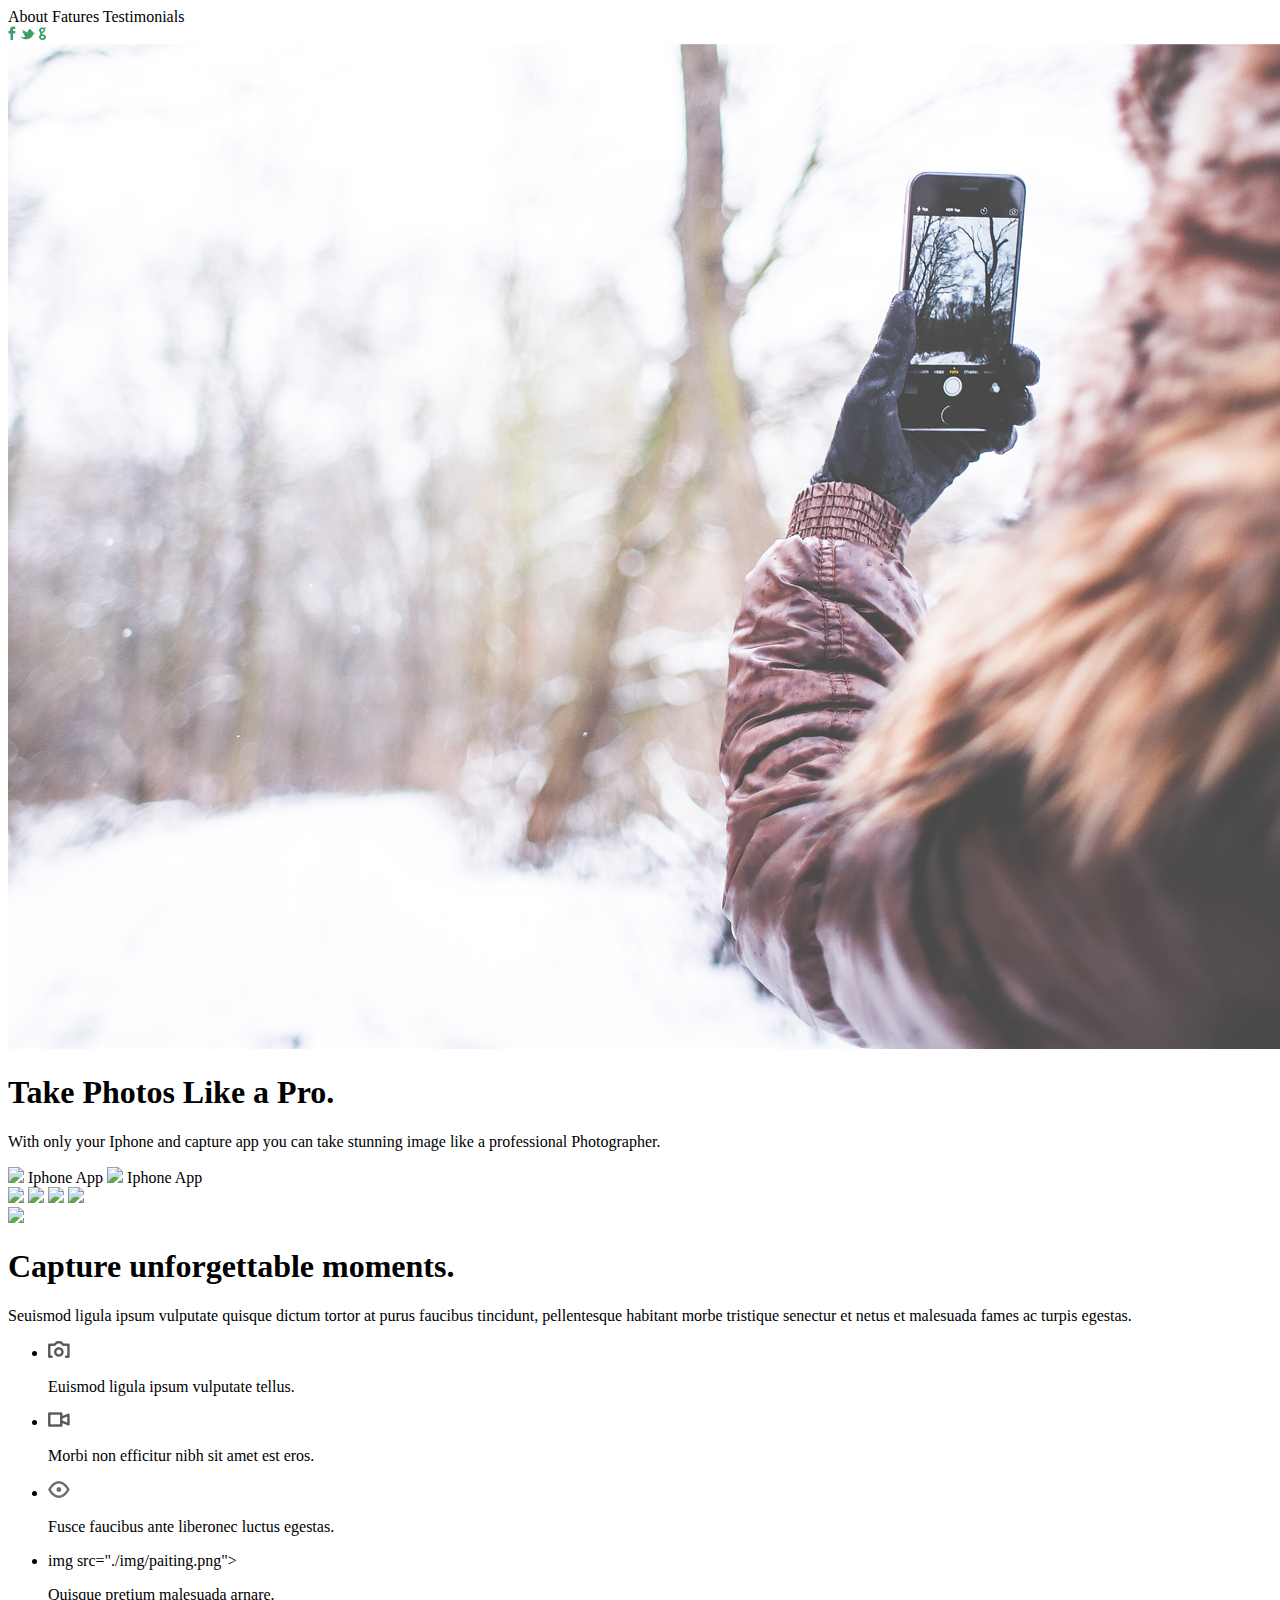
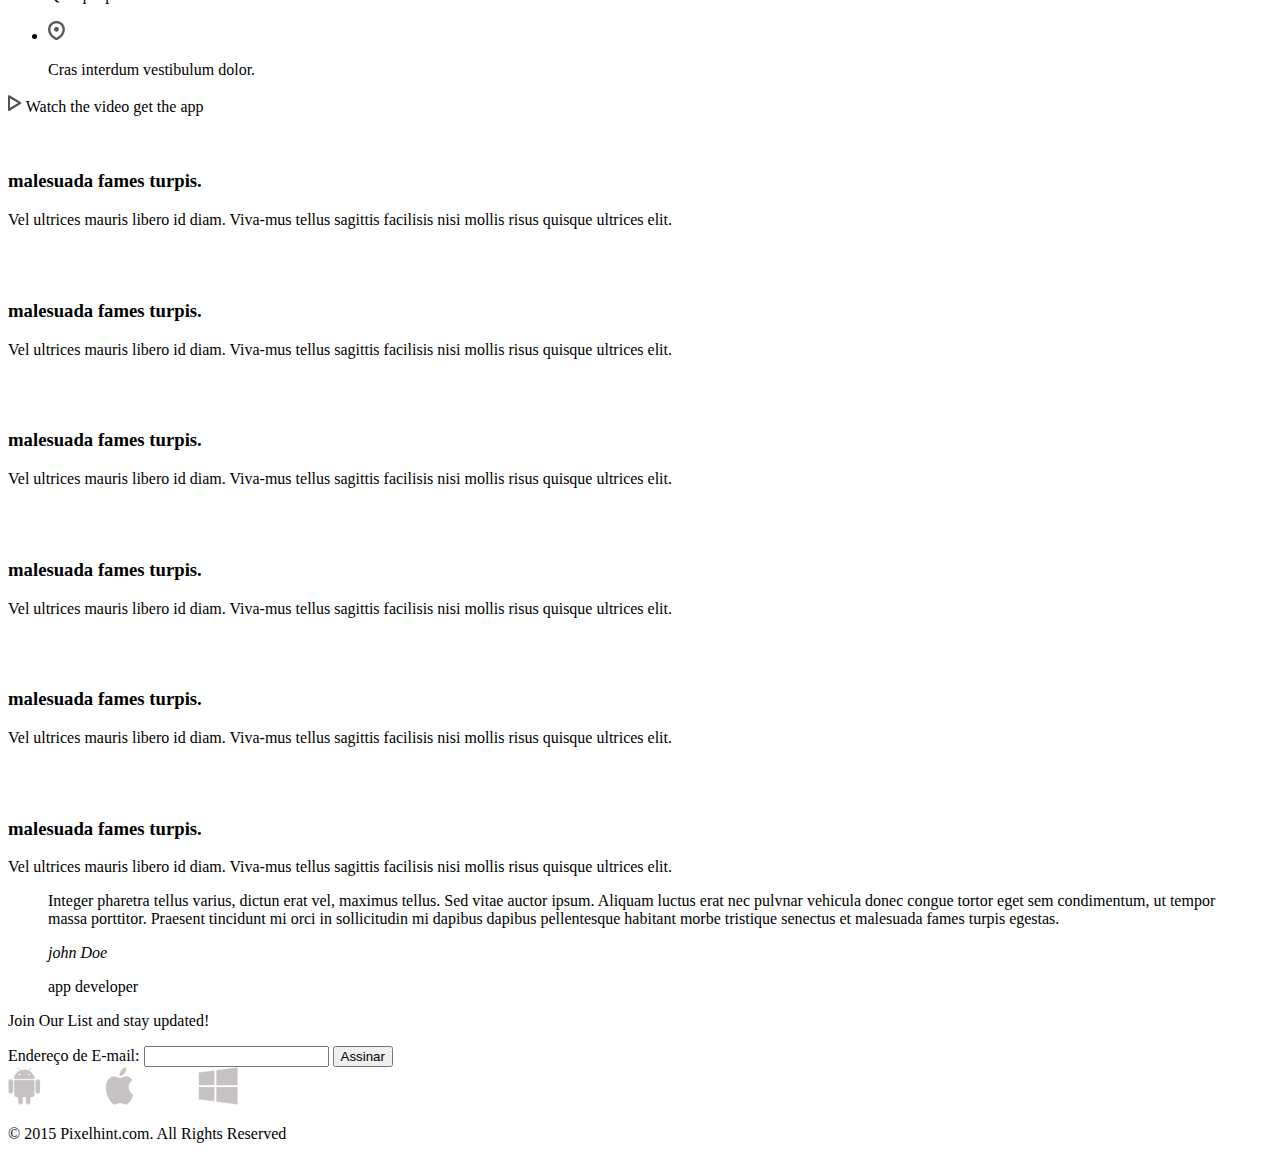
==== index2.html @ 19ff6339 "Refatorando projeto" ====
<!DOCTYPE html>
<html lang="pt-br">

<head>
  <meta charset="UTF-8">
  <meta name="viewport" content="width=device-width, initial-scale=1.0">
  <title>Take Photos Like a Pro</title>
</head>

<body>
  <header id="header">
    <div class="alignment">

      <nav>
        <a>About</a>
        <a>Fatures</a>
        <a>Testimonials</a>
      </nav>

      <div class="social-nav">
        <a><img src="./img/facebook.png"></a>
        <a><img src="./img/twitter.png"></a>
        <a><img src="./img/google.png"></a>
      </div>

    </div>
  </header>

  <main>

    <div class="home-banner">
      <a>
        <img src="./img/banner.png">
      </a>

      <div class="alignment">

        <div>
          <h1>Take Photos Like a Pro.</h1>
          <p>With only your Iphone and capture app you can take stunning image like a professional Photographer.</p>
          <div class="cta-banner">
            <a>
              <img src="./img/icon.png">
              Iphone App
            </a>

            <a>
              <img src="./img/icon.png">
              Iphone App
            </a>
          </div>
        </div>

      </div>
    </div>

    <section class="brands">
      <img src="./img/icon.png">
      <img src="./img/icon.png">
      <img src="./img/icon.png">
      <img src="./img/icon.png">
    </section>

    <section class="vantages">
      <img src="./img/icon.png">

      <div>
        <h1>Capture unforgettable moments.</h1>
        <p>Seuismod ligula ipsum vulputate quisque dictum tortor at purus faucibus tincidunt, pellentesque habitant
          morbe tristique senectur et netus et malesuada fames ac turpis egestas.</p>

        <ul>
          <li>
            <img src="./img/camera.png">
            <p>Euismod ligula ipsum vulputate tellus.</p>
          </li>
          <li>
            <img src="./img/videoCamera.png">
            <p>Morbi non efficitur nibh sit amet est eros.</p>
          </li>
          <li>
            <img src="./img/eyeBall.png">
            <p>Fusce faucibus ante liberonec luctus egestas.</p>
          </li>
          <li>
            img src="./img/paiting.png">
            <p>Quisque pretium malesuada arnare.</p>
          </li>
          <li>
            <img src="./img/location.png">
            <p>Cras interdum vestibulum dolor.</p>
          </li>
        </ul>

        <div class="cta-watch">
          <a><img src="./img/play.png"> Watch the video</a>
          <a>get the app</a>
        </div>
      </div>

      </div>
    </section>

    <section class="div-services">
      <div class="services-box">
        <img src="./img/people.png">
        <h3>malesuada fames turpis.</h3>
        <p>Vel ultrices mauris libero id diam. Viva-mus tellus sagittis facilisis nisi mollis risus quisque ultrices
          elit.</p>
      </div>

      <div class="services-box">
        <img src="./img/imgIcon.png">
        <h3>malesuada fames turpis.</h3>
        <p>Vel ultrices mauris libero id diam. Viva-mus tellus sagittis facilisis nisi mollis risus quisque ultrices
          elit.</p>
      </div>

      <div class="services-box">
        <img src="./img/boxIcon.png">
        <h3>malesuada fames turpis.</h3>
        <p>Vel ultrices mauris libero id diam. Viva-mus tellus sagittis facilisis nisi mollis risus quisque ultrices
          elit.</p>
      </div>

      <div class="services-box">
        <img src="./img/conversationIcon.png">
        <h3>malesuada fames turpis.</h3>
        <p>Vel ultrices mauris libero id diam. Viva-mus tellus sagittis facilisis nisi mollis risus quisque ultrices
          elit.</p>
      </div>

      <div class="services-box">
        <img src="./img/configureIcon.png">
        <h3>malesuada fames turpis.</h3>
        <p>Vel ultrices mauris libero id diam. Viva-mus tellus sagittis facilisis nisi mollis risus quisque ultrices
          elit.</p>
      </div>

      <div class="services-box">
        <img src="./img/printerIcon.png">
        <h3>malesuada fames turpis.</h3>
        <p>Vel ultrices mauris libero id diam. Viva-mus tellus sagittis facilisis nisi mollis risus quisque ultrices
          elit.</p>
      </div>
    </section>

    <blockquote class="quote">
      <p>
        Integer pharetra tellus varius, dictun erat vel, maximus tellus. Sed vitae auctor ipsum. Aliquam luctus erat nec
        pulvnar
        vehicula donec congue tortor eget sem condimentum, ut tempor massa porttitor. Praesent tincidunt mi orci in
        sollicitudin mi dapibus dapibus pellentesque habitant morbe tristique senectus et malesuada fames turpis
        egestas.
      </p>
      <cite>john Doe</cite>
      <p>app developer</p>
    </blockquote>

    <div class="div-mail">
      <p>Join Our List and stay updated!</p>

      <form action="seu_script_de_processamento.php" method="post">
        <label for="email">Endereço de E-mail:</label>
        <input type="email" id="email" name="email" required>

        <input type="submit" value="Assinar">
      </form>
    </div>

  </main>

  <footer class="rodape-principal">
    <img src="./img/layer.png">
    <p>&copy; 2015 <span>Pixelhint.com</span>. All Rights Reserved</p>
  </footer>

</body>

</html>
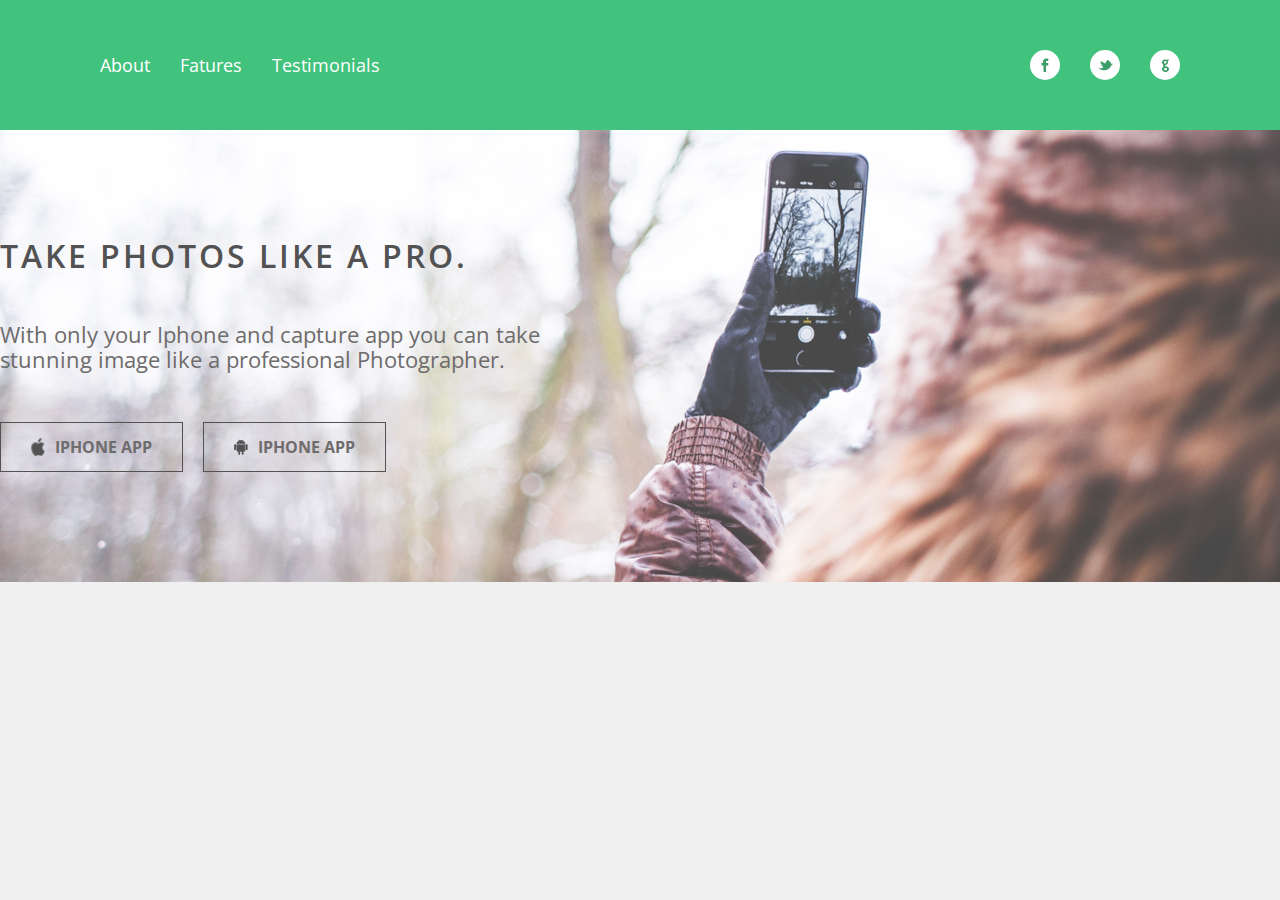
==== commit 550b3636: "Refatorando 100%" ====
--- a/index2.html
+++ b/index2.html
@@ -4,13 +4,15 @@
 <head>
   <meta charset="UTF-8">
   <meta name="viewport" content="width=device-width, initial-scale=1.0">
+  <link rel="stylesheet" type="text/css" href="./css/reset.css">
+  <link rel="stylesheet" type="text/css" href="./css/index.css">
+  <link rel="stylesheet" type="text/css" href="./css/media2.css">
   <title>Take Photos Like a Pro</title>
 </head>
 
 <body>
   <header id="header">
     <div class="alignment">
-
       <nav>
         <a>About</a>
         <a>Fatures</a>
@@ -22,157 +24,170 @@
         <a><img src="./img/twitter.png"></a>
         <a><img src="./img/google.png"></a>
       </div>
-
     </div>
   </header>
 
   <main>
 
-    <div class="home-banner">
-      <a>
-        <img src="./img/banner.png">
-      </a>
+    <section class="home-banner">
+
+      <img src="./img/banner-ultra-2.png">
 
       <div class="alignment">
 
-        <div>
+        <div class="content">
           <h1>Take Photos Like a Pro.</h1>
-          <p>With only your Iphone and capture app you can take stunning image like a professional Photographer.</p>
+          <p>
+            With only your Iphone and capture app you can take
+            <br />
+            stunning image like a professional Photographer.
+          </p>
+
           <div class="cta-banner">
             <a>
-              <img src="./img/icon.png">
+              <img src="./img/apple.png">
               Iphone App
             </a>
 
             <a>
-              <img src="./img/icon.png">
+              <img src="./img/android.png">
               Iphone App
             </a>
           </div>
         </div>
-
       </div>
-    </div>
+    </section>
 
     <section class="brands">
-      <img src="./img/icon.png">
-      <img src="./img/icon.png">
-      <img src="./img/icon.png">
-      <img src="./img/icon.png">
+      <div class="alignment">
+        <img src="./img/Paypal.png">
+        <img src="./img/Google.png">
+        <img src="./img/Facebook.png">
+        <img src="./img/Yahoo.png">
+      </div>
     </section>
 
     <section class="vantages">
-      <img src="./img/icon.png">
+      <div class="alignment">
+        <img src="./img/phone.png">
 
-      <div>
-        <h1>Capture unforgettable moments.</h1>
-        <p>Seuismod ligula ipsum vulputate quisque dictum tortor at purus faucibus tincidunt, pellentesque habitant
-          morbe tristique senectur et netus et malesuada fames ac turpis egestas.</p>
+        <div class="content">
+          <h1>Capture unforgettable moments.</h1>
+          <p>Seuismod ligula ipsum vulputate quisque dictum tortor at purus faucibus tincidunt, pellentesque habitant
+            morbe tristique senectur et netus et malesuada fames ac turpis egestas.</p>
 
-        <ul>
-          <li>
-            <img src="./img/camera.png">
-            <p>Euismod ligula ipsum vulputate tellus.</p>
-          </li>
-          <li>
-            <img src="./img/videoCamera.png">
-            <p>Morbi non efficitur nibh sit amet est eros.</p>
-          </li>
-          <li>
-            <img src="./img/eyeBall.png">
-            <p>Fusce faucibus ante liberonec luctus egestas.</p>
-          </li>
-          <li>
-            img src="./img/paiting.png">
-            <p>Quisque pretium malesuada arnare.</p>
-          </li>
-          <li>
-            <img src="./img/location.png">
-            <p>Cras interdum vestibulum dolor.</p>
-          </li>
-        </ul>
+          <ul>
+            <li>
+              <img src="./img/camera.png">
+              <p>Euismod ligula ipsum vulputate tellus.</p>
+            </li>
+            <li>
+              <img src="./img/videoCamera.png">
+              <p>Morbi non efficitur nibh sit amet est eros.</p>
+            </li>
+            <li>
+              <img src="./img/eyeBall.png">
+              <p>Fusce faucibus ante liberonec luctus egestas.</p>
+            </li>
+            <li>
+              <img src="./img/paiting.png">
+              <p>Quisque pretium malesuada arnare.</p>
+            </li>
+            <li>
+              <img src="./img/location.png">
+              <p>Cras interdum vestibulum dolor.</p>
+            </li>
+          </ul>
 
-        <div class="cta-watch">
-          <a><img src="./img/play.png"> Watch the video</a>
-          <a>get the app</a>
+          <div class="cta-watch">
+            <a><img src="./img/play.png"> Watch the video</a>
+            <a>get the app</a>
+          </div>
         </div>
-      </div>
-
       </div>
     </section>
 
-    <section class="div-services">
-      <div class="services-box">
-        <img src="./img/people.png">
-        <h3>malesuada fames turpis.</h3>
-        <p>Vel ultrices mauris libero id diam. Viva-mus tellus sagittis facilisis nisi mollis risus quisque ultrices
-          elit.</p>
-      </div>
+    <section class="services">
+      <div class="alignment">
+        <div class="services-box">
+          <img src="./img/people.png">
+          <h3>malesuada fames turpis.</h3>
+          <p>Vel ultrices mauris libero id diam. Viva-mus tellus sagittis facilisis nisi mollis risus quisque ultrices
+            elit.</p>
+        </div>
 
-      <div class="services-box">
-        <img src="./img/imgIcon.png">
-        <h3>malesuada fames turpis.</h3>
-        <p>Vel ultrices mauris libero id diam. Viva-mus tellus sagittis facilisis nisi mollis risus quisque ultrices
-          elit.</p>
-      </div>
+        <div class="services-box">
+          <img src="./img/imgIcon.png">
+          <h3>malesuada fames turpis.</h3>
+          <p>Vel ultrices mauris libero id diam. Viva-mus tellus sagittis facilisis nisi mollis risus quisque ultrices
+            elit.</p>
+        </div>
 
-      <div class="services-box">
-        <img src="./img/boxIcon.png">
-        <h3>malesuada fames turpis.</h3>
-        <p>Vel ultrices mauris libero id diam. Viva-mus tellus sagittis facilisis nisi mollis risus quisque ultrices
-          elit.</p>
-      </div>
+        <div class="services-box">
+          <img src="./img/boxIcon.png">
+          <h3>malesuada fames turpis.</h3>
+          <p>Vel ultrices mauris libero id diam. Viva-mus tellus sagittis facilisis nisi mollis risus quisque ultrices
+            elit.</p>
+        </div>
 
-      <div class="services-box">
-        <img src="./img/conversationIcon.png">
-        <h3>malesuada fames turpis.</h3>
-        <p>Vel ultrices mauris libero id diam. Viva-mus tellus sagittis facilisis nisi mollis risus quisque ultrices
-          elit.</p>
-      </div>
+        <div class="services-box">
+          <img src="./img/conversationIcon.png">
+          <h3>malesuada fames turpis.</h3>
+          <p>Vel ultrices mauris libero id diam. Viva-mus tellus sagittis facilisis nisi mollis risus quisque ultrices
+            elit.</p>
+        </div>
 
-      <div class="services-box">
-        <img src="./img/configureIcon.png">
-        <h3>malesuada fames turpis.</h3>
-        <p>Vel ultrices mauris libero id diam. Viva-mus tellus sagittis facilisis nisi mollis risus quisque ultrices
-          elit.</p>
-      </div>
+        <div class="services-box">
+          <img src="./img/configureIcon.png">
+          <h3>malesuada fames turpis.</h3>
+          <p>Vel ultrices mauris libero id diam. Viva-mus tellus sagittis facilisis nisi mollis risus quisque ultrices
+            elit.</p>
+        </div>
 
-      <div class="services-box">
-        <img src="./img/printerIcon.png">
-        <h3>malesuada fames turpis.</h3>
-        <p>Vel ultrices mauris libero id diam. Viva-mus tellus sagittis facilisis nisi mollis risus quisque ultrices
-          elit.</p>
+        <div class="services-box">
+          <img src="./img/printerIcon.png">
+          <h3>malesuada fames turpis.</h3>
+          <p>Vel ultrices mauris libero id diam. Viva-mus tellus sagittis facilisis nisi mollis risus quisque ultrices
+            elit.</p>
+        </div>
       </div>
     </section>
 
-    <blockquote class="quote">
-      <p>
-        Integer pharetra tellus varius, dictun erat vel, maximus tellus. Sed vitae auctor ipsum. Aliquam luctus erat nec
-        pulvnar
-        vehicula donec congue tortor eget sem condimentum, ut tempor massa porttitor. Praesent tincidunt mi orci in
-        sollicitudin mi dapibus dapibus pellentesque habitant morbe tristique senectus et malesuada fames turpis
-        egestas.
-      </p>
-      <cite>john Doe</cite>
-      <p>app developer</p>
-    </blockquote>
+    <section class="quote">
+      <div class="alignment">
+        <blockquote>
+          <p>
+            Integer pharetra tellus varius, dictun erat vel, maximus tellus. Sed vitae auctor ipsum. Aliquam luctus erat
+            nec
+            pulvnar
+            vehicula donec congue tortor eget sem condimentum, ut tempor massa porttitor. Praesent tincidunt mi orci in
+            sollicitudin mi dapibus dapibus pellentesque habitant morbe tristique senectus et malesuada fames turpis
+            egestas.
+          </p>
+          <cite>john Doe</cite>
+          <p>app developer</p>
+        </blockquote>
+      </div>
+    </section>
 
-    <div class="div-mail">
-      <p>Join Our List and stay updated!</p>
+    <section class="newsletter">
+      <div class="alignment">
+        <p>Join Our List and stay updated!</p>
 
-      <form action="seu_script_de_processamento.php" method="post">
-        <label for="email">Endereço de E-mail:</label>
-        <input type="email" id="email" name="email" required>
-
-        <input type="submit" value="Assinar">
-      </form>
-    </div>
+        <form action="seu_script_de_processamento.php" method="post">
+          <input type="email" id="email" name="email" placeholder="Enter your email" required>
+          <input type="submit" id="subscribe" value="">
+        </form>
+      </div>
+    </section>
 
   </main>
 
   <footer class="rodape-principal">
-    <img src="./img/layer.png">
-    <p>&copy; 2015 <span>Pixelhint.com</span>. All Rights Reserved</p>
+    <div class="alignment">
+      <img src="./img/layer.png">
+      <p>&copy; 2015 <span>Pixelhint.com</span>. All Rights Reserved</p>
+    </div>
   </footer>
 
 </body>
--- a/css/index.css
+++ b/css/index.css
@@ -0,0 +1,268 @@
+@charset "UTF-8";
+@import url("https://fonts.googleapis.com/css2?family=Open+Sans:wght@400;600&display=swap");
+body {
+  font-family: "Open Sans", sans-serif;
+  background-color: #f0f0f0;
+}
+
+.alignment {
+  position: relative;
+  max-width: 1680px;
+  padding: 0 100px;
+  margin: 0 auto;
+}
+
+header {
+  background-color: #41c27d;
+  padding: 50px 0;
+}
+header .alignment {
+  display: flex;
+  justify-content: space-between;
+}
+header .alignment nav {
+  display: flex;
+  align-items: center;
+  gap: 30px;
+}
+header .alignment nav a {
+  color: #ffffff;
+  cursor: pointer;
+  font-size: 18px;
+  transition: 0.5s;
+}
+header .alignment nav a:hover {
+  text-shadow: 0px 0px 5px;
+}
+header .alignment .social-nav {
+  display: flex;
+  gap: 30px;
+}
+header .alignment .social-nav a {
+  width: 30px;
+  height: 30px;
+  background-color: white;
+  border-radius: 100%;
+  display: flex;
+  align-content: center;
+  justify-content: center;
+  align-items: center;
+  cursor: pointer;
+}
+
+main .home-banner {
+  display: flex;
+  align-items: center;
+  justify-content: center;
+}
+main .home-banner img {
+  width: 100%;
+  display: block;
+}
+main .home-banner .alignment {
+  width: 100%;
+  position: absolute;
+  display: flex;
+  align-items: center;
+}
+main .home-banner .alignment .content h1 {
+  font-size: 32px;
+  font-weight: 600;
+  text-transform: uppercase;
+  color: #525252;
+  letter-spacing: 3px;
+}
+main .home-banner .alignment .content p {
+  font-size: 22px;
+  color: #6E6C6C;
+  margin: 50px 0;
+  line-height: 25px;
+}
+main .home-banner .alignment .content .cta-banner {
+  display: flex;
+}
+main .home-banner .alignment .content .cta-banner a {
+  padding: 15px 30px;
+  border: 1px solid #525252;
+  color: #6E6C6C;
+  margin-right: 20px;
+  text-transform: uppercase;
+  font-weight: bold;
+  cursor: pointer;
+  display: flex;
+  align-items: center;
+}
+main .home-banner .alignment .content .cta-banner a img {
+  display: block;
+  margin-right: 10px;
+  width: 14px;
+}
+main .brands {
+  background-color: #e6e6e6;
+}
+main .brands .alignment {
+  padding: 30px 0;
+  display: flex;
+  justify-content: space-around;
+  align-items: center;
+}
+main .brands .alignment img {
+  filter: grayscale(1);
+  opacity: 20%;
+}
+main .vantages {
+  padding: 50px 0;
+}
+main .vantages .alignment {
+  display: flex;
+  justify-content: center;
+  align-items: center;
+}
+main .vantages .alignment .content {
+  color: #6E6C6C;
+  width: 500px;
+  margin-left: 100px;
+}
+main .vantages .alignment .content h1 {
+  font-size: 32px;
+  font-weight: 600;
+  text-transform: uppercase;
+  color: #525252;
+  letter-spacing: 3px;
+}
+main .vantages .alignment .content > p {
+  font-size: 18px;
+  color: #6E6C6C;
+  margin-top: 30px;
+  line-height: 25px;
+}
+main .vantages .alignment .content ul {
+  margin-top: 30px;
+  font-weight: bold;
+}
+main .vantages .alignment .content ul li {
+  display: flex;
+  align-items: center;
+  margin-top: 15px;
+}
+main .vantages .alignment .content ul li img {
+  width: 22px;
+  margin-right: 20px;
+}
+main .vantages .alignment .content .cta-watch {
+  margin-top: 30px;
+  display: flex;
+  align-items: center;
+}
+main .vantages .alignment .content .cta-watch a {
+  cursor: pointer;
+}
+main .vantages .alignment .content .cta-watch a:first-child {
+  padding: 15px 35px;
+  border: 1px solid #525252;
+  display: flex;
+  margin-right: 25px;
+  text-transform: uppercase;
+}
+main .vantages .alignment .content .cta-watch a:first-child img {
+  margin-right: 10px;
+}
+main .services {
+  background-color: #41c27d;
+  padding: 80px;
+  color: #f5f5f5;
+}
+main .services .alignment {
+  display: flex;
+  flex-wrap: wrap;
+  gap: 25px;
+  justify-content: space-around;
+}
+main .services .alignment .services-box {
+  width: calc(33.33% - 25px);
+  /* Defina a largura desejada e subtraia o gap */
+  padding: 20px;
+  box-sizing: border-box;
+  /* Isso garante que o padding não aumente a largura total */
+  text-align: center;
+  line-height: 22px;
+}
+main .services .alignment .services-box img {
+  width: 32px;
+  margin-bottom: 25px;
+}
+main .services .alignment .services-box h3 {
+  font-weight: bold;
+  color: #ffffff;
+  text-transform: uppercase;
+  margin-bottom: 25px;
+}
+main .quote {
+  padding: 80px;
+  text-align: center;
+  color: #6E6C6C;
+}
+main .quote blockquote {
+  line-height: 25px;
+}
+main .quote blockquote cite {
+  font-size: 18px;
+  font-weight: bold;
+  text-transform: uppercase;
+}
+main .quote blockquote p:first-child {
+  margin-bottom: 30px;
+}
+main .newsletter {
+  padding: 80px 0;
+  background-color: #41c27d;
+  color: #f5f5f5;
+}
+main .newsletter .alignment {
+  display: flex;
+  flex-direction: column;
+  align-items: center;
+}
+main .newsletter .alignment p {
+  margin-bottom: 30px;
+}
+main .newsletter .alignment form {
+  display: flex;
+}
+main .newsletter .alignment form #email {
+  padding: 12px 10px;
+  width: 400px;
+  border-top-left-radius: 2px;
+  border-bottom-left-radius: 2px;
+  border: 0;
+}
+main .newsletter .alignment form #email:focus {
+  outline: none;
+}
+main .newsletter .alignment form #subscribe {
+  background-image: url("../img/envelopeIcon.png");
+  background-repeat: no-repeat;
+  background-position: calc(100% - 10px) center;
+  padding: 12px 20px;
+  border: 0;
+  border-top-right-radius: 2px;
+  border-bottom-right-radius: 2px;
+  background-color: #ffffff;
+  cursor: pointer;
+}
+
+footer {
+  padding: 80px 0;
+  color: #6E6C6C;
+}
+footer .alignment {
+  display: flex;
+  flex-direction: column;
+  align-items: center;
+}
+footer .alignment img {
+  margin-bottom: 30px;
+}
+footer .alignment span {
+  font-weight: bold;
+}/*# sourceMappingURL=index.css.map */--- a/css/media2.css
+++ b/css/media2.css
@@ -0,0 +1,22 @@
+@media screen and (max-width: 2560px) {
+  .brands,
+  .vantages,
+  .services,
+  .quote,
+  .newsletter,
+  footer {
+    display: none;
+  }
+}
+@media screen and (max-width: 768px) {
+  .alignment {
+    padding: 0 20px;
+    flex-direction: column;
+    align-items: center;
+    gap: 30px;
+  }
+  .alignment .social-nav {
+    width: auto;
+    gap: 50px !important;
+  }
+}/*# sourceMappingURL=media2.css.map */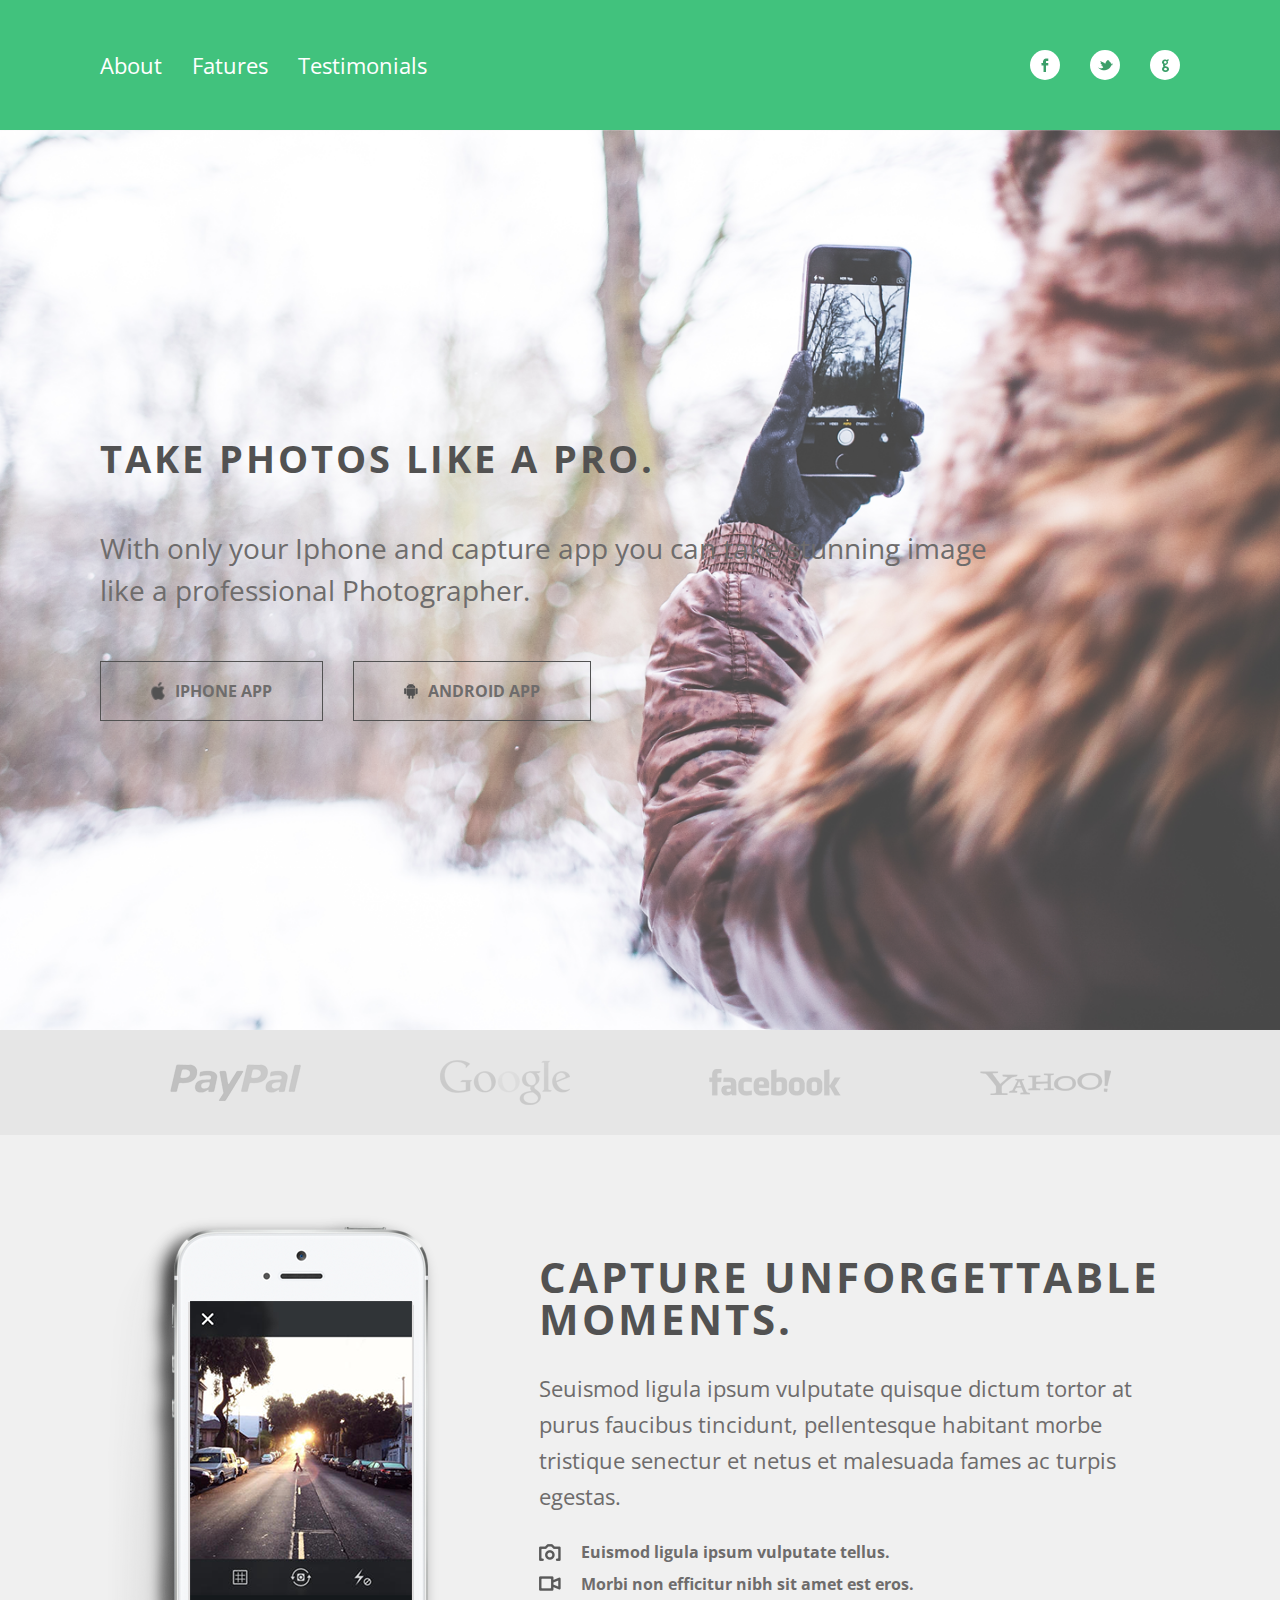
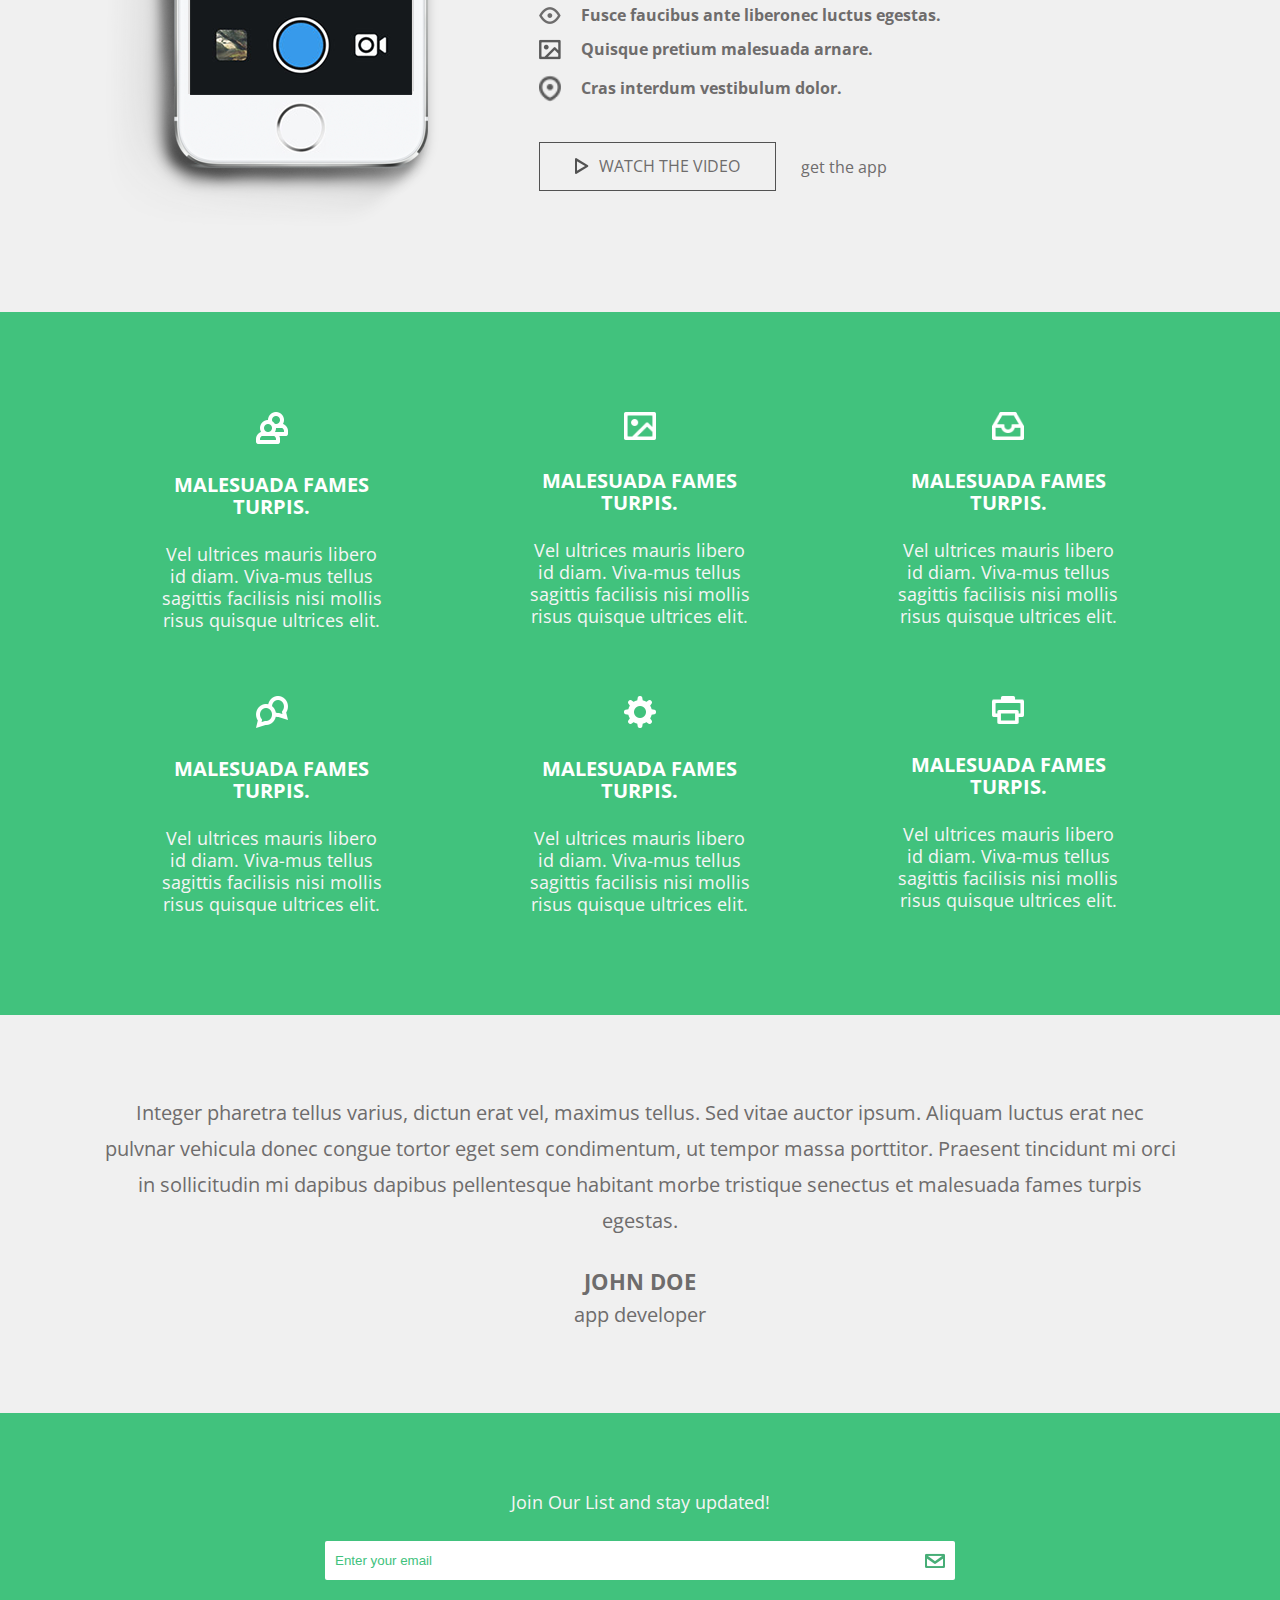
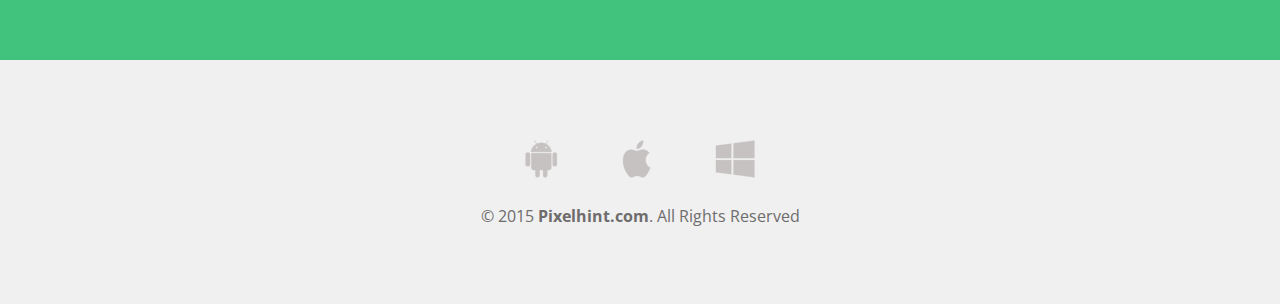
==== commit 4cf04d8d: "Refazendo projeto" ====
--- a/index2.html
+++ b/index2.html
@@ -6,7 +6,7 @@
   <meta name="viewport" content="width=device-width, initial-scale=1.0">
   <link rel="stylesheet" type="text/css" href="./css/reset.css">
   <link rel="stylesheet" type="text/css" href="./css/index.css">
-  <link rel="stylesheet" type="text/css" href="./css/media2.css">
+  <link rel="stylesheet" type="text/css" href="./css/media.css">
   <title>Take Photos Like a Pro</title>
 </head>
 
@@ -31,31 +31,31 @@
 
     <section class="home-banner">
 
-      <img src="./img/banner-ultra-2.png">
+      <div class="div-banner">
+        <div class="alignment">
 
-      <div class="alignment">
+          <div class="content">
+            <h1>Take Photos Like a Pro.</h1>
+            <p>
+              With only your Iphone and capture app you can take
+              stunning image like a professional Photographer.
+            </p>
 
-        <div class="content">
-          <h1>Take Photos Like a Pro.</h1>
-          <p>
-            With only your Iphone and capture app you can take
-            <br />
-            stunning image like a professional Photographer.
-          </p>
+            <div class="cta-banner">
+              <a>
+                <img src="./img/apple.png">
+                Iphone App
+              </a>
 
-          <div class="cta-banner">
-            <a>
-              <img src="./img/apple.png">
-              Iphone App
-            </a>
-
-            <a>
-              <img src="./img/android.png">
-              Iphone App
-            </a>
+              <a>
+                <img src="./img/android.png">
+                Android App
+              </a>
+            </div>
           </div>
         </div>
       </div>
+
     </section>
 
     <section class="brands">
@@ -69,7 +69,7 @@
 
     <section class="vantages">
       <div class="alignment">
-        <img src="./img/phone.png">
+        <img class="img-phone" src="./img/phone.png">
 
         <div class="content">
           <h1>Capture unforgettable moments.</h1>
--- a/css/index.css
+++ b/css/index.css
@@ -10,6 +10,7 @@
   max-width: 1680px;
   padding: 0 100px;
   margin: 0 auto;
+  box-sizing: border-box;
 }
 
 header {
@@ -28,7 +29,7 @@
 header .alignment nav a {
   color: #ffffff;
   cursor: pointer;
-  font-size: 18px;
+  font-size: 22px;
   transition: 0.5s;
 }
 header .alignment nav a:hover {
@@ -53,55 +54,62 @@
 main .home-banner {
   display: flex;
   align-items: center;
-  justify-content: center;
-}
-main .home-banner img {
-  width: 100%;
-  display: block;
-}
-main .home-banner .alignment {
-  width: 100%;
-  position: absolute;
-  display: flex;
-  align-items: center;
-}
-main .home-banner .alignment .content h1 {
-  font-size: 32px;
-  font-weight: 600;
+}
+main .home-banner .div-banner {
+  display: flex;
+  align-items: center;
+  position: relative;
+  width: 100%;
+  height: 100vh;
+  background-image: url("../img/banner.png");
+  background-repeat: no-repeat;
+  background-size: cover;
+}
+main .home-banner .div-banner .alignment {
+  width: 100%;
+}
+main .home-banner .div-banner .alignment .content {
+  max-width: 900px;
+  width: 100%;
+}
+main .home-banner .div-banner .alignment .content h1 {
+  font-weight: bold;
   text-transform: uppercase;
   color: #525252;
   letter-spacing: 3px;
-}
-main .home-banner .alignment .content p {
-  font-size: 22px;
+  font-size: 38px;
+}
+main .home-banner .div-banner .alignment .content p {
+  font-size: 28px;
   color: #6E6C6C;
   margin: 50px 0;
-  line-height: 25px;
-}
-main .home-banner .alignment .content .cta-banner {
-  display: flex;
-}
-main .home-banner .alignment .content .cta-banner a {
-  padding: 15px 30px;
+  line-height: 42px;
+}
+main .home-banner .div-banner .alignment .content .cta-banner {
+  display: flex;
+  gap: 30px;
+}
+main .home-banner .div-banner .alignment .content .cta-banner a {
+  padding: 20px 50px;
   border: 1px solid #525252;
   color: #6E6C6C;
-  margin-right: 20px;
-  text-transform: uppercase;
-  font-weight: bold;
-  cursor: pointer;
-  display: flex;
-  align-items: center;
-}
-main .home-banner .alignment .content .cta-banner a img {
+  text-transform: uppercase;
+  font-weight: bold;
+  cursor: pointer;
+  display: flex;
+  align-items: center;
+  justify-content: center;
+}
+main .home-banner .div-banner .alignment .content .cta-banner a img {
   display: block;
   margin-right: 10px;
   width: 14px;
 }
 main .brands {
+  padding: 30px 0;
   background-color: #e6e6e6;
 }
 main .brands .alignment {
-  padding: 30px 0;
   display: flex;
   justify-content: space-around;
   align-items: center;
@@ -111,30 +119,30 @@
   opacity: 20%;
 }
 main .vantages {
-  padding: 50px 0;
+  padding: 80px 0;
 }
 main .vantages .alignment {
   display: flex;
   justify-content: center;
   align-items: center;
+  gap: 100px;
 }
 main .vantages .alignment .content {
   color: #6E6C6C;
-  width: 500px;
-  margin-left: 100px;
+  max-width: 650px;
 }
 main .vantages .alignment .content h1 {
-  font-size: 32px;
-  font-weight: 600;
+  font-weight: bold;
   text-transform: uppercase;
   color: #525252;
   letter-spacing: 3px;
+  font-size: 42px;
 }
 main .vantages .alignment .content > p {
-  font-size: 18px;
+  font-size: 22px;
   color: #6E6C6C;
   margin-top: 30px;
-  line-height: 25px;
+  line-height: 36px;
 }
 main .vantages .alignment .content ul {
   margin-top: 30px;
@@ -148,9 +156,10 @@
 main .vantages .alignment .content ul li img {
   width: 22px;
   margin-right: 20px;
+  font-size: 18px;
 }
 main .vantages .alignment .content .cta-watch {
-  margin-top: 30px;
+  margin-top: 40px;
   display: flex;
   align-items: center;
 }
@@ -169,7 +178,7 @@
 }
 main .services {
   background-color: #41c27d;
-  padding: 80px;
+  padding: 80px 0;
   color: #f5f5f5;
 }
 main .services .alignment {
@@ -179,7 +188,7 @@
   justify-content: space-around;
 }
 main .services .alignment .services-box {
-  width: calc(33.33% - 25px);
+  width: calc(33.33% - 90px);
   /* Defina a largura desejada e subtraia o gap */
   padding: 20px;
   box-sizing: border-box;
@@ -192,25 +201,33 @@
   margin-bottom: 25px;
 }
 main .services .alignment .services-box h3 {
+  font-size: 20px;
   font-weight: bold;
   color: #ffffff;
   text-transform: uppercase;
   margin-bottom: 25px;
 }
+main .services .alignment .services-box P {
+  font-size: 18px;
+}
 main .quote {
-  padding: 80px;
+  padding: 80px 0;
   text-align: center;
   color: #6E6C6C;
 }
-main .quote blockquote {
+main .quote .alignment blockquote {
   line-height: 25px;
 }
-main .quote blockquote cite {
-  font-size: 18px;
-  font-weight: bold;
-  text-transform: uppercase;
-}
-main .quote blockquote p:first-child {
+main .quote .alignment blockquote p {
+  font-size: 20px;
+  line-height: 36px;
+}
+main .quote .alignment blockquote cite {
+  font-size: 22px;
+  font-weight: bold;
+  text-transform: uppercase;
+}
+main .quote .alignment blockquote p:first-child {
   margin-bottom: 30px;
 }
 main .newsletter {
@@ -224,17 +241,29 @@
   align-items: center;
 }
 main .newsletter .alignment p {
+  font-size: 18px;
   margin-bottom: 30px;
 }
 main .newsletter .alignment form {
   display: flex;
+  justify-content: center;
+  width: 630px;
+}
+main .newsletter .alignment form input:nth-child(1) {
+  width: 100%;
 }
 main .newsletter .alignment form #email {
   padding: 12px 10px;
-  width: 400px;
   border-top-left-radius: 2px;
   border-bottom-left-radius: 2px;
   border: 0;
+  color: #41c27d;
+}
+main .newsletter .alignment form #email::-moz-placeholder {
+  color: #41c27d;
+}
+main .newsletter .alignment form #email::placeholder {
+  color: #41c27d;
 }
 main .newsletter .alignment form #email:focus {
   outline: none;
--- a/css/media.css
+++ b/css/media.css
@@ -0,0 +1,100 @@
+@media screen and (max-width: 768px) {
+  header .alignment {
+    padding: 0 20px;
+    flex-direction: column;
+    align-items: center;
+    gap: 50px;
+  }
+  header .alignment .social-nav {
+    width: auto;
+    gap: 50px !important;
+  }
+  .home-banner .div-banner .alignment {
+    padding: 0 20px;
+    display: flex;
+    justify-content: center;
+  }
+  .home-banner .div-banner .alignment .content h1 {
+    text-align: center;
+  }
+  .home-banner .div-banner .alignment .content p {
+    text-align: center;
+  }
+  .home-banner .div-banner .alignment .content .cta-banner {
+    justify-content: center;
+    align-items: center;
+    flex-direction: column;
+  }
+  .home-banner .div-banner .alignment .content .cta-banner a {
+    width: 250px;
+    box-sizing: border-box;
+  }
+  .brands {
+    display: grid;
+    overflow-y: auto;
+  }
+  .brands .alignment {
+    padding: 0 20px;
+    gap: 30px;
+  }
+  .brands .vantages .alignment {
+    padding: 0 20px;
+  }
+  .quote .alignment {
+    padding: 0 20px;
+  }
+  .newsletter .alignment {
+    padding: 0 20px;
+  }
+  .newsletter .alignment form {
+    width: 100% !important;
+  }
+  footer .alignment {
+    padding: 0 20px;
+  }
+}
+@media screen and (max-width: 1100px) {
+  .vantages .alignment {
+    flex-direction: column;
+    gap: 30px !important;
+  }
+  .vantages .alignment .img-phone {
+    margin-left: -60px;
+  }
+  .vantages .alignment .content {
+    display: flex;
+    flex-direction: column;
+    align-items: center;
+  }
+  .vantages .alignment .content h1 {
+    text-align: center;
+    font-size: 34px !important;
+  }
+  .vantages .alignment .content p {
+    text-align: center;
+    font-size: 20px !important;
+  }
+  .vantages .alignment .content ul li p {
+    text-align: start;
+  }
+  .vantages .alignment .content .cta-watch {
+    flex-direction: column;
+    gap: 30px;
+  }
+  .services {
+    overflow-x: auto;
+    display: flex;
+  }
+  .services .alignment {
+    padding: 0 20px;
+    flex-wrap: nowrap !important;
+    flex: 0 0 80%;
+    text-align: center;
+  }
+  .services .alignment .services-box {
+    width: 300px !important;
+  }
+  .services .alignment .services-box:last-child {
+    margin-right: 0;
+  }
+}/*# sourceMappingURL=media.css.map */